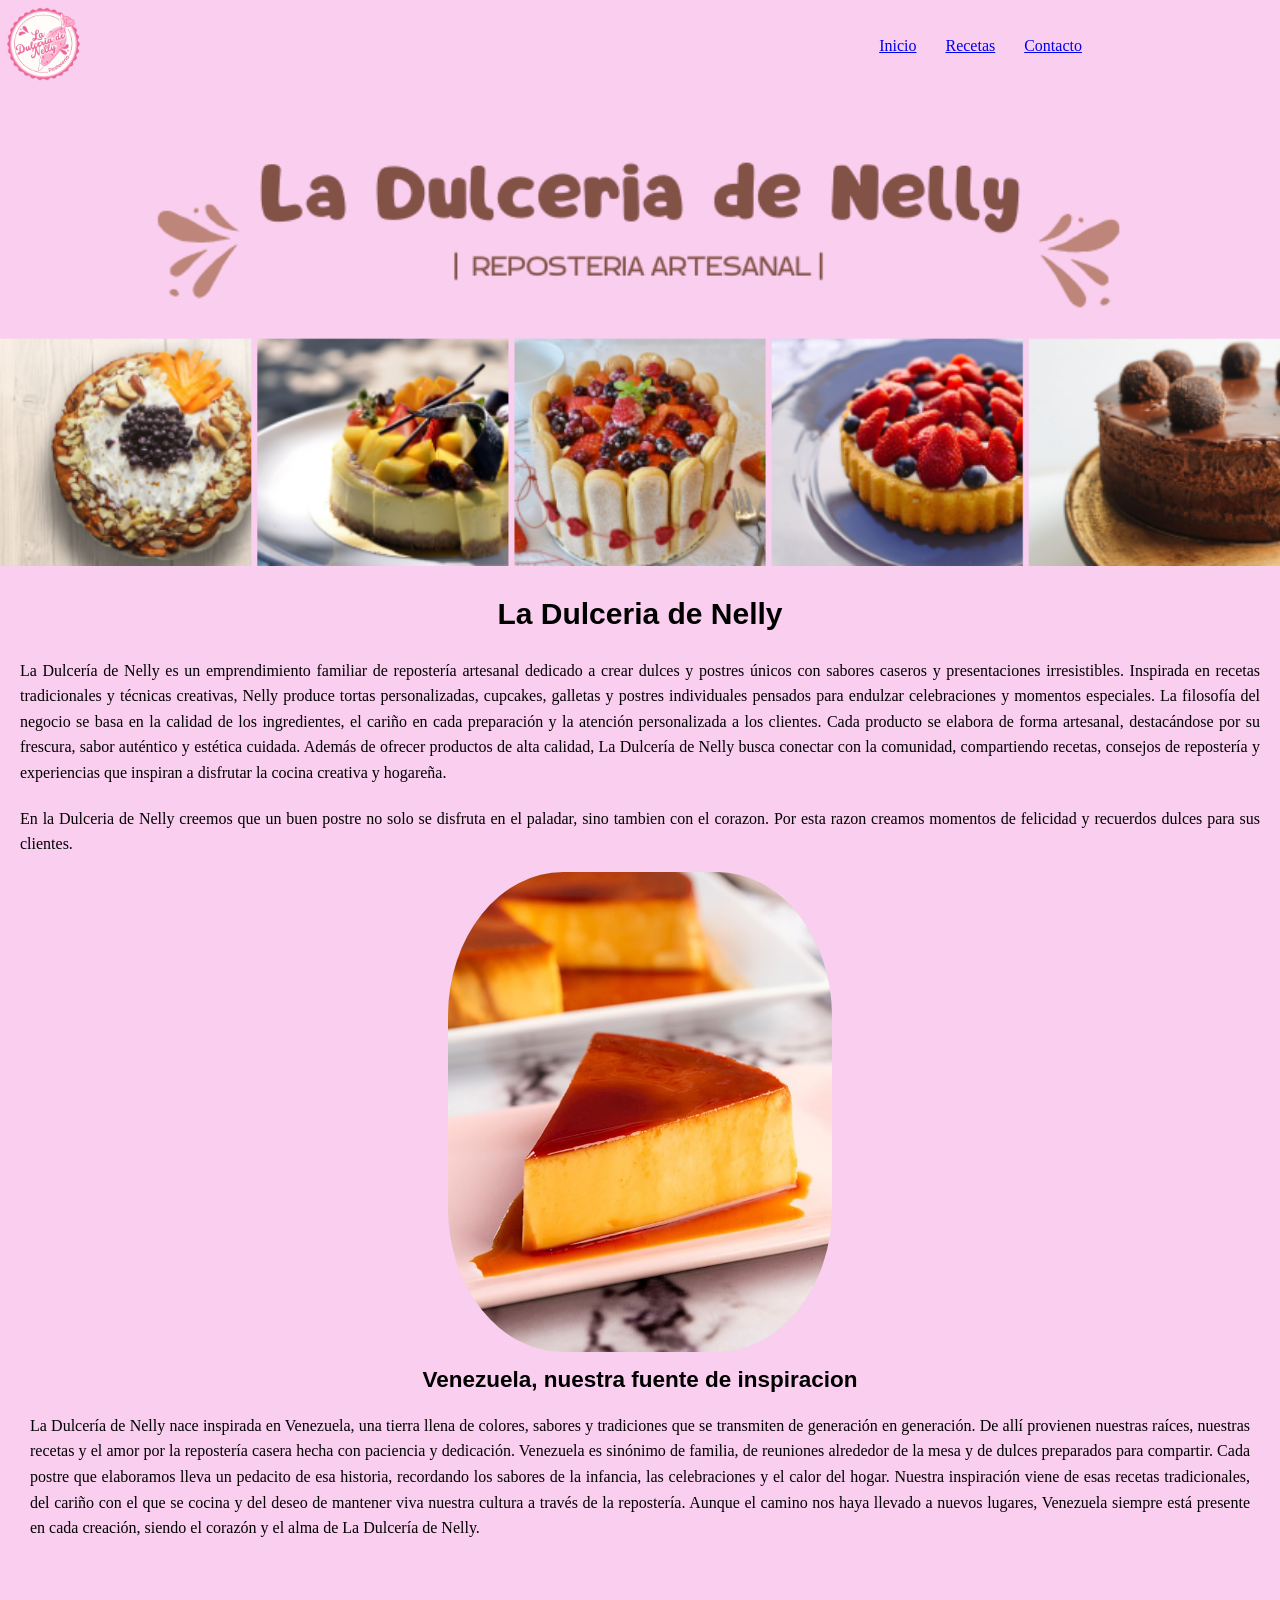
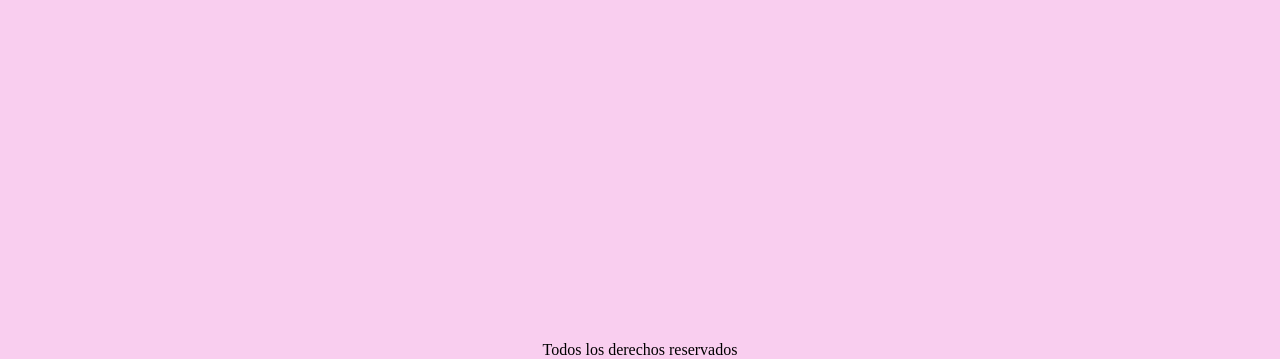
==== index.html @ ca682ae8 "se agrega archivos de proyecto entrega dos" ====
<!DOCTYPE html>
<html lang="es">
<head>
    <meta charset="UTF-8">
    <meta name="viewport" content="width=device-width, initial-scale=1.0">
    
    <link rel="stylesheet" href="css/estilos.css">
    <title>La Dulceria de Nelly | Reposteria artesanal</title>
    <link rel="icon" type="img/jpg" href="img/Logo.jpg">
    
</head>
<body>
    
    <!-- etiqueta para el banner principal-->
    
        <header>
        <!-- etiqueta para las img -->
        <a href="index.html">
        <img src="img/Logo.jpg" class="img-logo">
        </a>
       
        <!-- etiquetas para el menu de navegacion-->
        
        <nav class="menu-navegacion">

            <!-- etiqueta para una lista desordenada -->
            <ul>
                <li>
                    <a href="index.html">

                        Inicio 
                    </a>
                    
                   
                </li>
                
                <li>
                    <a href="pages/recetas.html">
                        Recetas
                    </a>
                    
                </li>
                <li>
                    <a href="pages/contacto.html">
                        Contacto
                    </a>
                    
                </li>
            </ul>
        </nav>
    </header>


    <!-- etiqueta para el contenido principal-->

    <main>
        <!-- titulo de mi pagina -->
       <img src="img/inicio.png" class="portada-index">

    <div class="textos">
       <h1 class="titulo-ppal"> La Dulceria de Nelly </h1>
        <!-- etiqueta para los parrafos -->
        <p>La Dulcería de Nelly es un emprendimiento familiar de repostería artesanal dedicado a crear dulces y postres únicos con sabores caseros y presentaciones irresistibles. Inspirada en recetas tradicionales y técnicas creativas, Nelly produce tortas personalizadas, cupcakes, galletas y postres individuales pensados para endulzar celebraciones y momentos especiales. La filosofía del negocio se basa en la calidad de los ingredientes, el cariño en cada preparación y la atención personalizada a los clientes. Cada producto se elabora de forma artesanal, destacándose por su frescura, sabor auténtico y estética cuidada. Además de ofrecer productos de alta calidad, La Dulcería de Nelly busca conectar con la comunidad, compartiendo recetas, consejos de repostería y experiencias que inspiran a disfrutar la cocina creativa y hogareña.  </p>

        <p> En la Dulceria de Nelly creemos que un buen postre no solo se disfruta en el paladar, sino tambien con el corazon. Por esta razon creamos momentos de felicidad y recuerdos dulces para sus clientes. </p>
    </div>

    <div class="imagen">
        <img src="img/Quesillo.jpg" class="foto-quesillo">
    </div>
    <div class="titulo-h2">
        <h2 > Venezuela, nuestra fuente de inspiracion</h2>
    </div>
    <div class="parrafo-p2">
        <p> La Dulcería de Nelly nace inspirada en Venezuela, una tierra llena de colores, sabores y tradiciones que se transmiten de generación en generación. De allí provienen nuestras raíces, nuestras recetas y el amor por la repostería casera hecha con paciencia y dedicación.
        Venezuela es sinónimo de familia, de reuniones alrededor de la mesa y de dulces preparados para compartir. Cada postre que elaboramos lleva un pedacito de esa historia, recordando los sabores de la infancia, las celebraciones y el calor del hogar.
        Nuestra inspiración viene de esas recetas tradicionales, del cariño con el que se cocina y del deseo de mantener viva nuestra cultura a través de la repostería. Aunque el camino nos haya llevado a nuevos lugares, Venezuela siempre está presente en cada creación, siendo el corazón y el alma de La Dulcería de Nelly.</p>
    </div>
    </main>

    <!-- etiqueta para el pie de pagina-->

    <footer>
        <p class="derechos">  Todos los derechos reservados</p>
    </footer>
</body>
</html>
---- css/estilos.css ----
*{ 
    margin: 0;
    padding: 0;
    box-sizing: border-box;
}
body{
    background-color: #F9CEEF ;
}
header{
    height: 10%;
    background-color: #F9CEEF;
    display: flex;
    justify-content: space-between;
    align-items: center;
    padding-right:  20%;

}

.img-logo{
    width: 10%;
    
    
}
.portada-index{
    width: 100%;
    margin: auto;
   

}
main .imagen .foto-quesillo{
   display: block;
   margin: auto;
   width: 30%;
   height: 30%;
   border-radius: 30%;
   object-fit: cover;
   margin-top: 15px; ;
   margin-bottom: 15px;
}
header nav ul{
    
    list-style: none;
    display: flex;
    color: rgb(255, 255, 255);
    gap: 20%;
}

main .textos{
    font-family:Georgia, 'Times New Roman', Times, serif;
    font-size: 16px;
    text-align: justify;
    line-height: 1.6;
    margin: 0 20px;
    margin-top: 20px;
    display: grid;
    gap: 20px;

}
    
main .textos .titulo-ppal{
    text-align: center;
    font-family:Verdana, Geneva, Tahoma, sans-serif;
    font-size: 30px;
    
}

main .titulo-h2{
    text-align: center;
    font-family: Verdana, Geneva, Tahoma, sans-serif;
    font-size: 15px;
}

main .parrafo-p2{
    font-family:Georgia, 'Times New Roman', Times, serif;
    font-size: 16px;
    text-align: justify;
    line-height: 1.6;
    margin: 30px 30px 400px 30px ;
    margin-top: 20px ;
    display: grid;
    gap: 20px;

}

footer .derechos{
    position: sticky;
    text-align: center ;
    

}
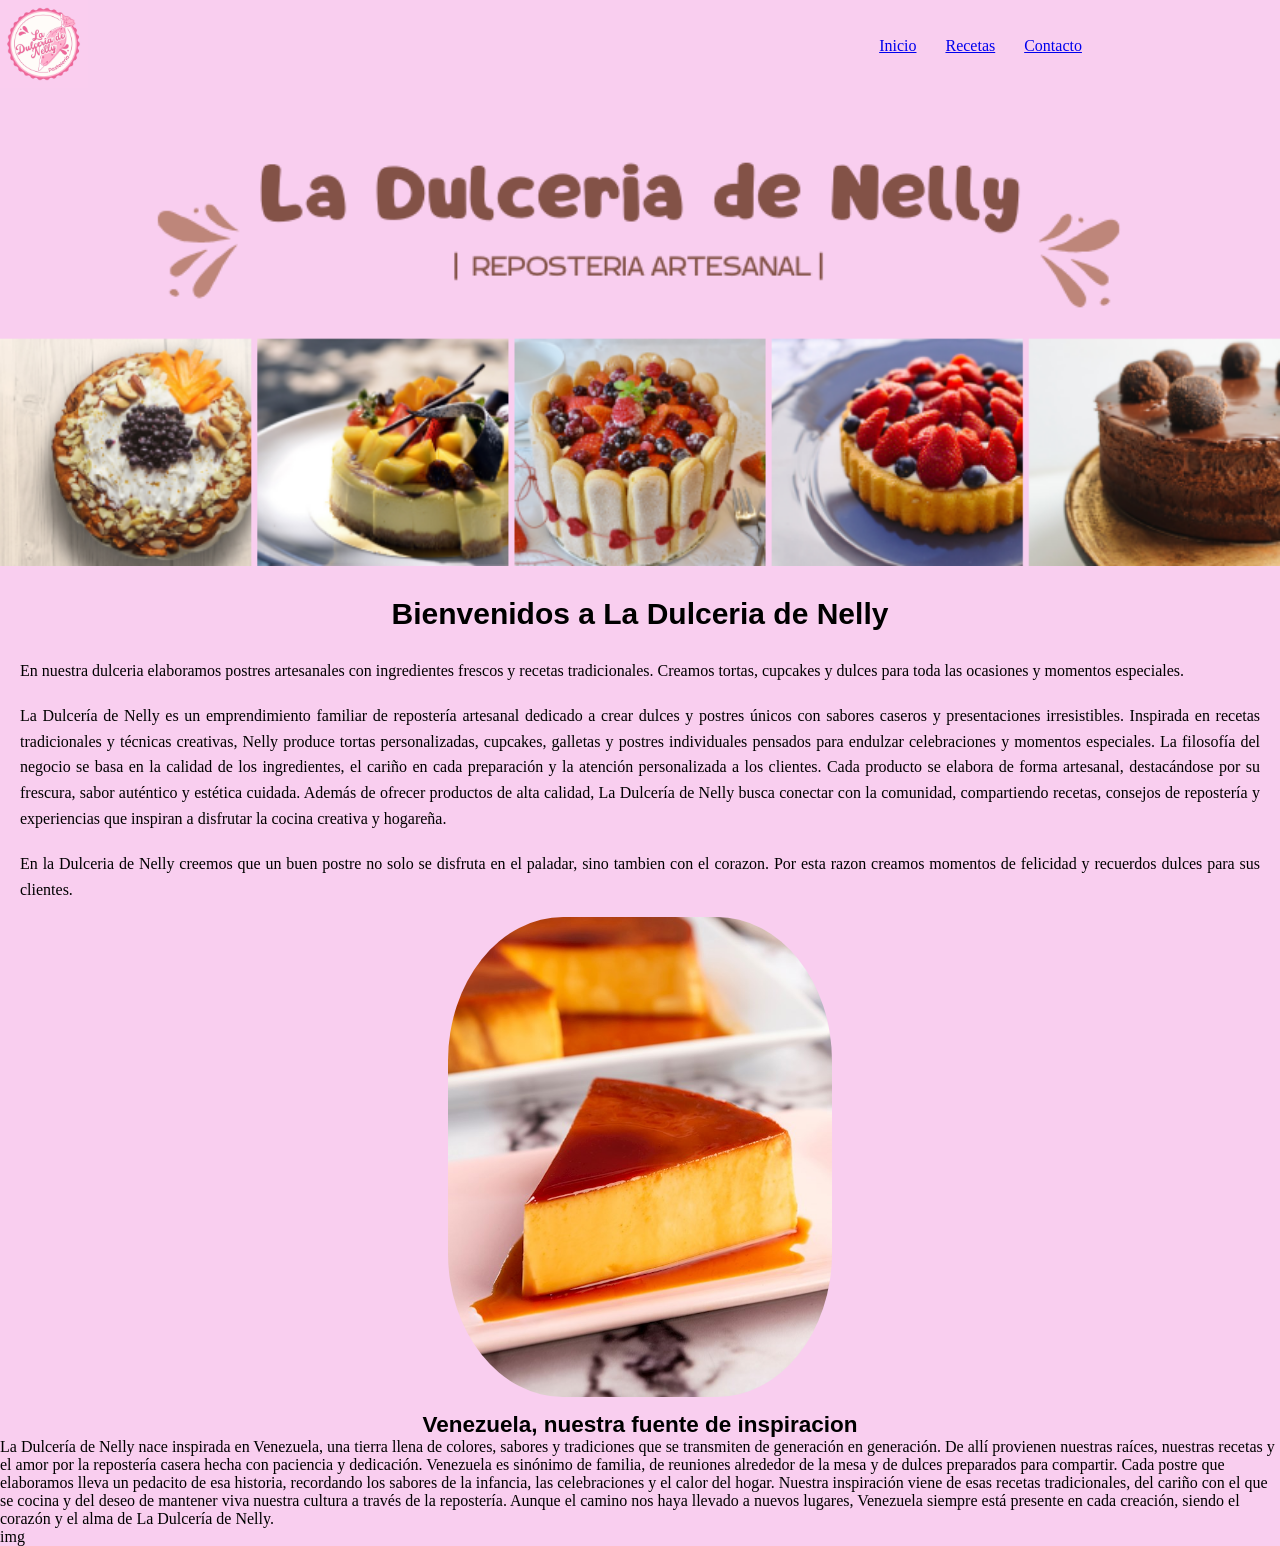
==== commit 9aa00af4: "Add files via upload" ====
--- a/index.html
+++ b/index.html
@@ -1,87 +1,91 @@
-<!DOCTYPE html>
-<html lang="es">
-<head>
-    <meta charset="UTF-8">
-    <meta name="viewport" content="width=device-width, initial-scale=1.0">
-    
-    <link rel="stylesheet" href="css/estilos.css">
-    <title>La Dulceria de Nelly | Reposteria artesanal</title>
-    <link rel="icon" type="img/jpg" href="img/Logo.jpg">
-    
-</head>
-<body>
-    
-    <!-- etiqueta para el banner principal-->
-    
-        <header>
-        <!-- etiqueta para las img -->
-        <a href="index.html">
-        <img src="img/Logo.jpg" class="img-logo">
-        </a>
-       
-        <!-- etiquetas para el menu de navegacion-->
-        
-        <nav class="menu-navegacion">
-
-            <!-- etiqueta para una lista desordenada -->
-            <ul>
-                <li>
-                    <a href="index.html">
-
-                        Inicio 
-                    </a>
-                    
-                   
-                </li>
-                
-                <li>
-                    <a href="pages/recetas.html">
-                        Recetas
-                    </a>
-                    
-                </li>
-                <li>
-                    <a href="pages/contacto.html">
-                        Contacto
-                    </a>
-                    
-                </li>
-            </ul>
-        </nav>
-    </header>
-
-
-    <!-- etiqueta para el contenido principal-->
-
-    <main>
-        <!-- titulo de mi pagina -->
-       <img src="img/inicio.png" class="portada-index">
-
-    <div class="textos">
-       <h1 class="titulo-ppal"> La Dulceria de Nelly </h1>
-        <!-- etiqueta para los parrafos -->
-        <p>La Dulcería de Nelly es un emprendimiento familiar de repostería artesanal dedicado a crear dulces y postres únicos con sabores caseros y presentaciones irresistibles. Inspirada en recetas tradicionales y técnicas creativas, Nelly produce tortas personalizadas, cupcakes, galletas y postres individuales pensados para endulzar celebraciones y momentos especiales. La filosofía del negocio se basa en la calidad de los ingredientes, el cariño en cada preparación y la atención personalizada a los clientes. Cada producto se elabora de forma artesanal, destacándose por su frescura, sabor auténtico y estética cuidada. Además de ofrecer productos de alta calidad, La Dulcería de Nelly busca conectar con la comunidad, compartiendo recetas, consejos de repostería y experiencias que inspiran a disfrutar la cocina creativa y hogareña.  </p>
-
-        <p> En la Dulceria de Nelly creemos que un buen postre no solo se disfruta en el paladar, sino tambien con el corazon. Por esta razon creamos momentos de felicidad y recuerdos dulces para sus clientes. </p>
-    </div>
-
-    <div class="imagen">
-        <img src="img/Quesillo.jpg" class="foto-quesillo">
-    </div>
-    <div class="titulo-h2">
-        <h2 > Venezuela, nuestra fuente de inspiracion</h2>
-    </div>
-    <div class="parrafo-p2">
-        <p> La Dulcería de Nelly nace inspirada en Venezuela, una tierra llena de colores, sabores y tradiciones que se transmiten de generación en generación. De allí provienen nuestras raíces, nuestras recetas y el amor por la repostería casera hecha con paciencia y dedicación.
-        Venezuela es sinónimo de familia, de reuniones alrededor de la mesa y de dulces preparados para compartir. Cada postre que elaboramos lleva un pedacito de esa historia, recordando los sabores de la infancia, las celebraciones y el calor del hogar.
-        Nuestra inspiración viene de esas recetas tradicionales, del cariño con el que se cocina y del deseo de mantener viva nuestra cultura a través de la repostería. Aunque el camino nos haya llevado a nuevos lugares, Venezuela siempre está presente en cada creación, siendo el corazón y el alma de La Dulcería de Nelly.</p>
-    </div>
-    </main>
-
-    <!-- etiqueta para el pie de pagina-->
-
-    <footer>
-        <p class="derechos">  Todos los derechos reservados</p>
-    </footer>
-</body>
+<!DOCTYPE html>
+<html lang="es">
+<head>
+    <meta charset="UTF-8">
+    <meta name="viewport" content="width=device-width, initial-scale=1.0">
+    
+    <link rel="stylesheet" href="css/estilos.css">
+    <title>La Dulceria de Nelly | Reposteria artesanal</title>
+    <link rel="icon" type="img/jpg" href="img/Logo.jpg">
+    
+</head>
+<body>
+    
+    <!-- etiqueta para el banner principal-->
+    
+        <header>
+        <!-- etiqueta para las img -->
+        <a href="index.html">
+        <img src="img/Logo.jpg" class="img-logo">
+        </a>
+       
+        <!-- etiquetas para el menu de navegacion-->
+         
+        
+        <nav class="menu-navegacion">
+
+            <!-- etiqueta para una lista desordenada -->
+            <ul>
+                <li>
+                    <a href="index.html">
+
+                        Inicio 
+                    </a>
+                    
+                   
+                </li>
+                
+                <li>
+                    <a href="pages/recetas.html">
+                        Recetas
+                    </a>
+                    
+                </li>
+                <li>
+                    <a href="pages/contacto.html">
+                        Contacto
+                    </a>
+                    
+                </li>
+            </ul>
+        </nav>
+    </header>
+
+
+    <!-- etiqueta para el contenido principal-->
+
+    <main>
+        <!-- titulo de mi pagina -->
+       <img src="img/inicio.png" class="portada-index">
+
+    <div class="textos">
+       <h1 class="titulo-ppal"> Bienvenidos a La Dulceria de Nelly</h1>
+        <!-- etiqueta para los parrafos -->
+    
+        <p class="parrafo-p">En nuestra dulceria elaboramos postres artesanales con ingredientes frescos y recetas tradicionales. Creamos tortas, cupcakes y dulces para toda las ocasiones y momentos especiales.
+        </p>
+        <p class="parrafo-p">La Dulcería de Nelly es un emprendimiento familiar de repostería artesanal dedicado a crear dulces y postres únicos con sabores caseros y presentaciones irresistibles. Inspirada en recetas tradicionales y técnicas creativas, Nelly produce tortas personalizadas, cupcakes, galletas y postres individuales pensados para endulzar celebraciones y momentos especiales. La filosofía del negocio se basa en la calidad de los ingredientes, el cariño en cada preparación y la atención personalizada a los clientes. Cada producto se elabora de forma artesanal, destacándose por su frescura, sabor auténtico y estética cuidada. Además de ofrecer productos de alta calidad, La Dulcería de Nelly busca conectar con la comunidad, compartiendo recetas, consejos de repostería y experiencias que inspiran a disfrutar la cocina creativa y hogareña.  </p>
+
+        <p class="parrafo-p"> En la Dulceria de Nelly creemos que un buen postre no solo se disfruta en el paladar, sino tambien con el corazon. Por esta razon creamos momentos de felicidad y recuerdos dulces para sus clientes. </p>
+    </div>
+
+    <div class="imagen">
+        <img src="img/Quesillo.jpg" class="foto-quesillo">
+    </div>
+    <div class="titulo-h2">
+        <h2 > Venezuela, nuestra fuente de inspiracion</h2>
+    </div>
+    <div class="parrafo-p">
+        <p> La Dulcería de Nelly nace inspirada en Venezuela, una tierra llena de colores, sabores y tradiciones que se transmiten de generación en generación. De allí provienen nuestras raíces, nuestras recetas y el amor por la repostería casera hecha con paciencia y dedicación.
+        Venezuela es sinónimo de familia, de reuniones alrededor de la mesa y de dulces preparados para compartir. Cada postre que elaboramos lleva un pedacito de esa historia, recordando los sabores de la infancia, las celebraciones y el calor del hogar.
+        Nuestra inspiración viene de esas recetas tradicionales, del cariño con el que se cocina y del deseo de mantener viva nuestra cultura a través de la repostería. Aunque el camino nos haya llevado a nuevos lugares, Venezuela siempre está presente en cada creación, siendo el corazón y el alma de La Dulcería de Nelly.</p>
+    </div>
+    </main>
+
+    <!-- etiqueta para el pie de pagina-->
+
+    <footer>
+        img
+    </footer>
+</body>
 </html>
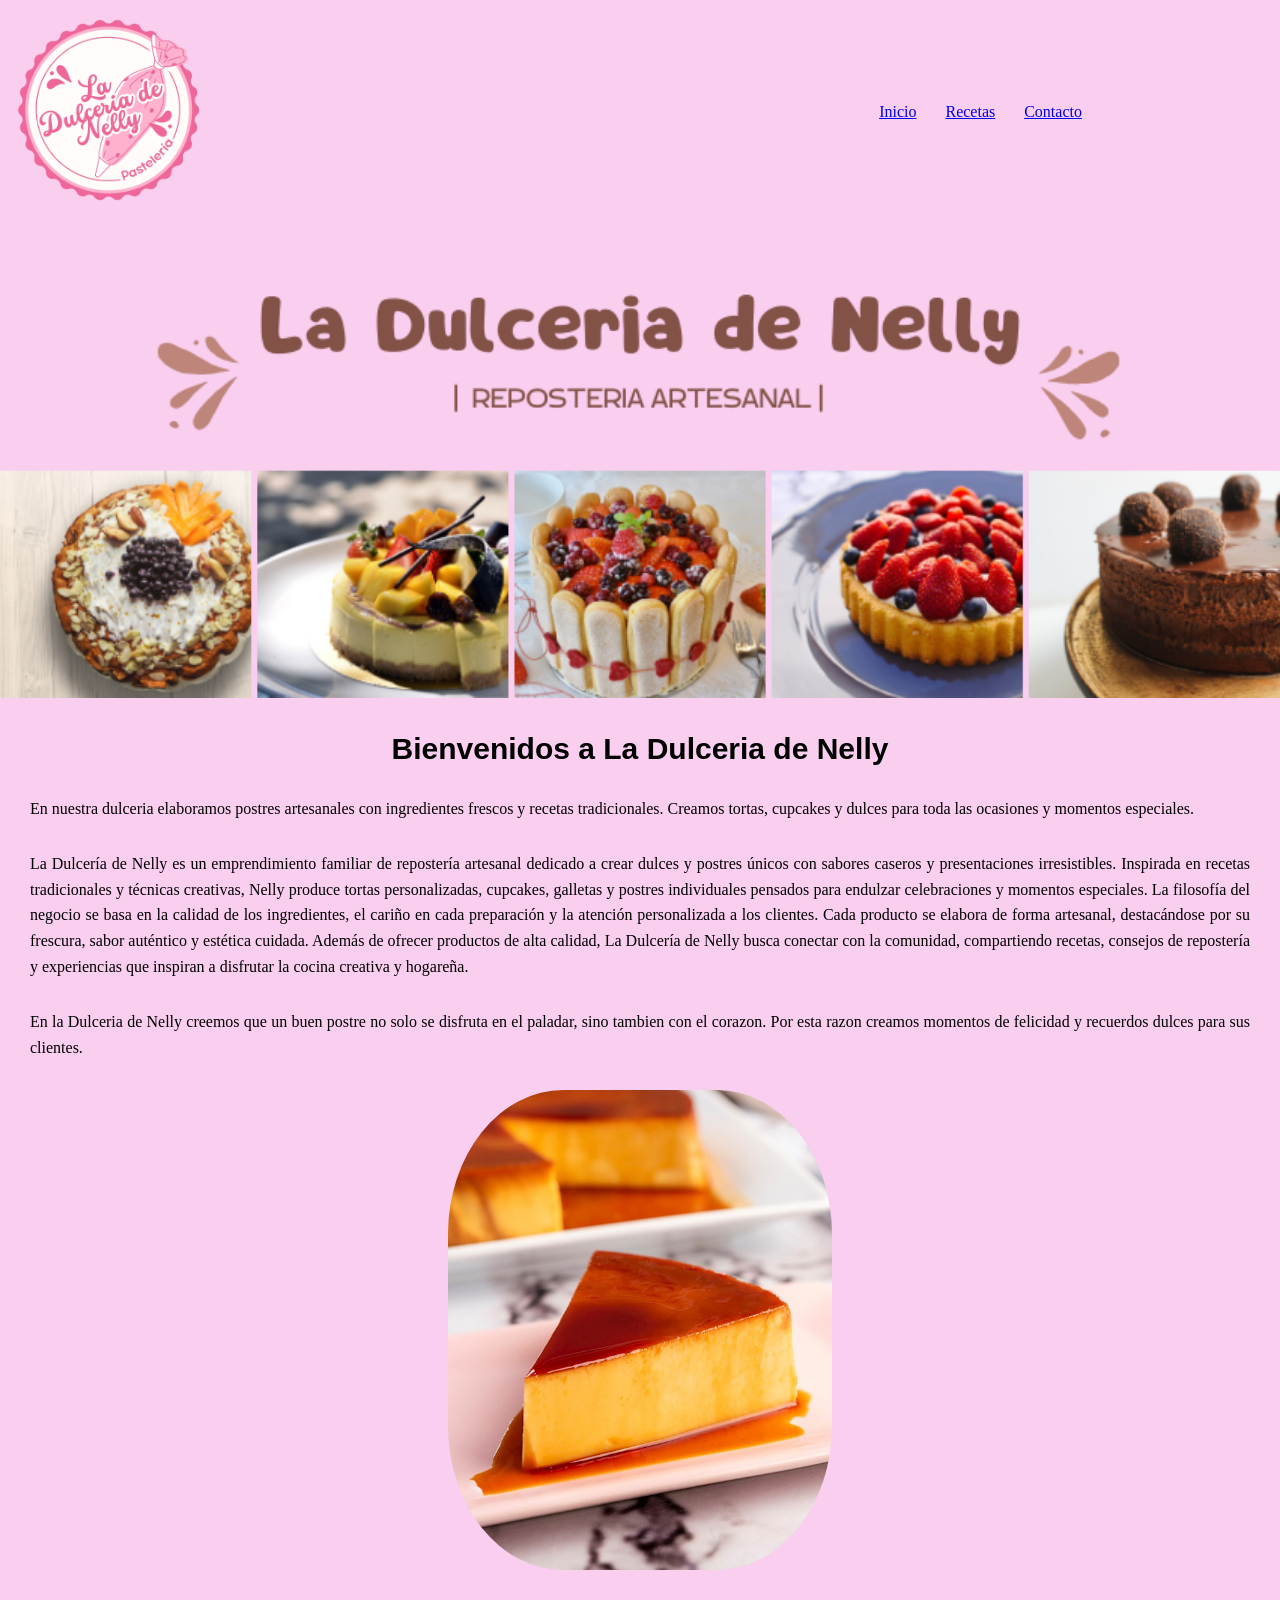
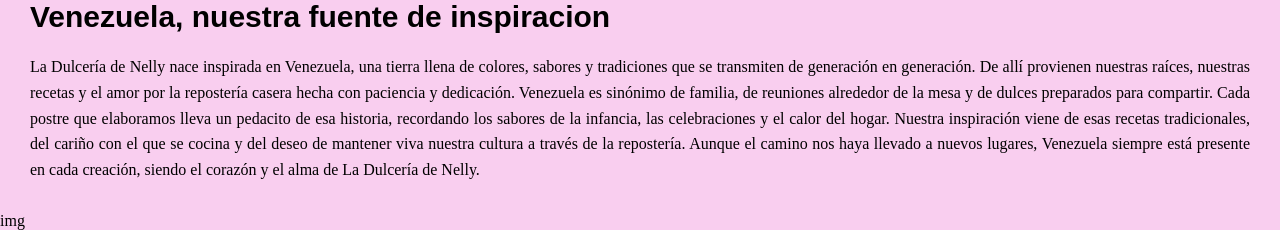
==== commit 7fa1e790: "se agrega archivos de proyecto" ====
--- a/index.html
+++ b/index.html
@@ -1,91 +1,91 @@
-<!DOCTYPE html>
-<html lang="es">
-<head>
-    <meta charset="UTF-8">
-    <meta name="viewport" content="width=device-width, initial-scale=1.0">
-    
-    <link rel="stylesheet" href="css/estilos.css">
-    <title>La Dulceria de Nelly | Reposteria artesanal</title>
-    <link rel="icon" type="img/jpg" href="img/Logo.jpg">
-    
-</head>
-<body>
-    
-    <!-- etiqueta para el banner principal-->
-    
-        <header>
-        <!-- etiqueta para las img -->
-        <a href="index.html">
-        <img src="img/Logo.jpg" class="img-logo">
-        </a>
-       
-        <!-- etiquetas para el menu de navegacion-->
-         
-        
-        <nav class="menu-navegacion">
-
-            <!-- etiqueta para una lista desordenada -->
-            <ul>
-                <li>
-                    <a href="index.html">
-
-                        Inicio 
-                    </a>
-                    
-                   
-                </li>
-                
-                <li>
-                    <a href="pages/recetas.html">
-                        Recetas
-                    </a>
-                    
-                </li>
-                <li>
-                    <a href="pages/contacto.html">
-                        Contacto
-                    </a>
-                    
-                </li>
-            </ul>
-        </nav>
-    </header>
-
-
-    <!-- etiqueta para el contenido principal-->
-
-    <main>
-        <!-- titulo de mi pagina -->
-       <img src="img/inicio.png" class="portada-index">
-
-    <div class="textos">
-       <h1 class="titulo-ppal"> Bienvenidos a La Dulceria de Nelly</h1>
-        <!-- etiqueta para los parrafos -->
-    
-        <p class="parrafo-p">En nuestra dulceria elaboramos postres artesanales con ingredientes frescos y recetas tradicionales. Creamos tortas, cupcakes y dulces para toda las ocasiones y momentos especiales.
-        </p>
-        <p class="parrafo-p">La Dulcería de Nelly es un emprendimiento familiar de repostería artesanal dedicado a crear dulces y postres únicos con sabores caseros y presentaciones irresistibles. Inspirada en recetas tradicionales y técnicas creativas, Nelly produce tortas personalizadas, cupcakes, galletas y postres individuales pensados para endulzar celebraciones y momentos especiales. La filosofía del negocio se basa en la calidad de los ingredientes, el cariño en cada preparación y la atención personalizada a los clientes. Cada producto se elabora de forma artesanal, destacándose por su frescura, sabor auténtico y estética cuidada. Además de ofrecer productos de alta calidad, La Dulcería de Nelly busca conectar con la comunidad, compartiendo recetas, consejos de repostería y experiencias que inspiran a disfrutar la cocina creativa y hogareña.  </p>
-
-        <p class="parrafo-p"> En la Dulceria de Nelly creemos que un buen postre no solo se disfruta en el paladar, sino tambien con el corazon. Por esta razon creamos momentos de felicidad y recuerdos dulces para sus clientes. </p>
-    </div>
-
-    <div class="imagen">
-        <img src="img/Quesillo.jpg" class="foto-quesillo">
-    </div>
-    <div class="titulo-h2">
-        <h2 > Venezuela, nuestra fuente de inspiracion</h2>
-    </div>
-    <div class="parrafo-p">
-        <p> La Dulcería de Nelly nace inspirada en Venezuela, una tierra llena de colores, sabores y tradiciones que se transmiten de generación en generación. De allí provienen nuestras raíces, nuestras recetas y el amor por la repostería casera hecha con paciencia y dedicación.
-        Venezuela es sinónimo de familia, de reuniones alrededor de la mesa y de dulces preparados para compartir. Cada postre que elaboramos lleva un pedacito de esa historia, recordando los sabores de la infancia, las celebraciones y el calor del hogar.
-        Nuestra inspiración viene de esas recetas tradicionales, del cariño con el que se cocina y del deseo de mantener viva nuestra cultura a través de la repostería. Aunque el camino nos haya llevado a nuevos lugares, Venezuela siempre está presente en cada creación, siendo el corazón y el alma de La Dulcería de Nelly.</p>
-    </div>
-    </main>
-
-    <!-- etiqueta para el pie de pagina-->
-
-    <footer>
-        img
-    </footer>
-</body>
+<!DOCTYPE html>
+<html lang="es">
+<head>
+    <meta charset="UTF-8">
+    <meta name="viewport" content="width=device-width, initial-scale=1.0">
+    
+    <link rel="stylesheet" href="css/estilos.css">
+    <title>La Dulceria de Nelly | Reposteria artesanal</title>
+    <link rel="icon" type="img/jpg" href="img/Logo.jpg">
+    
+</head>
+<body>
+    
+    <!-- etiqueta para el banner principal-->
+    
+        <header>
+        <!-- etiqueta para las img -->
+        <a href="index.html">
+        <img src="img/Logo.jpg" class="img-logo">
+        </a>
+       
+        <!-- etiquetas para el menu de navegacion-->
+         
+        
+        <nav class="menu-navegacion">
+
+            <!-- etiqueta para una lista desordenada -->
+            <ul>
+                <li>
+                    <a href="index.html">
+
+                        Inicio 
+                    </a>
+                    
+                   
+                </li>
+                
+                <li>
+                    <a href="pages/recetas.html">
+                        Recetas
+                    </a>
+                    
+                </li>
+                <li>
+                    <a href="pages/contacto.html">
+                        Contacto
+                    </a>
+                    
+                </li>
+            </ul>
+        </nav>
+    </header>
+
+
+    <!-- etiqueta para el contenido principal-->
+
+    <main>
+        <!-- titulo de mi pagina -->
+       <img src="img/inicio.png" class="portada-index">
+
+    <div class="textos">
+       <h1 class="titulo-ppal"> Bienvenidos a La Dulceria de Nelly</h1>
+        <!-- etiqueta para los parrafos -->
+    
+        <p class="parrafo-p">En nuestra dulceria elaboramos postres artesanales con ingredientes frescos y recetas tradicionales. Creamos tortas, cupcakes y dulces para toda las ocasiones y momentos especiales.
+        </p>
+        <p class="parrafo-p">La Dulcería de Nelly es un emprendimiento familiar de repostería artesanal dedicado a crear dulces y postres únicos con sabores caseros y presentaciones irresistibles. Inspirada en recetas tradicionales y técnicas creativas, Nelly produce tortas personalizadas, cupcakes, galletas y postres individuales pensados para endulzar celebraciones y momentos especiales. La filosofía del negocio se basa en la calidad de los ingredientes, el cariño en cada preparación y la atención personalizada a los clientes. Cada producto se elabora de forma artesanal, destacándose por su frescura, sabor auténtico y estética cuidada. Además de ofrecer productos de alta calidad, La Dulcería de Nelly busca conectar con la comunidad, compartiendo recetas, consejos de repostería y experiencias que inspiran a disfrutar la cocina creativa y hogareña.  </p>
+
+        <p class="parrafo-p"> En la Dulceria de Nelly creemos que un buen postre no solo se disfruta en el paladar, sino tambien con el corazon. Por esta razon creamos momentos de felicidad y recuerdos dulces para sus clientes. </p>
+    </div>
+
+    <div class="imagen">
+        <img src="img/Quesillo.jpg" class="foto-quesillo">
+    </div>
+    <div class="titulo-h2">
+        <h2 > Venezuela, nuestra fuente de inspiracion</h2>
+    </div>
+    <div class="parrafo-p">
+        <p> La Dulcería de Nelly nace inspirada en Venezuela, una tierra llena de colores, sabores y tradiciones que se transmiten de generación en generación. De allí provienen nuestras raíces, nuestras recetas y el amor por la repostería casera hecha con paciencia y dedicación.
+        Venezuela es sinónimo de familia, de reuniones alrededor de la mesa y de dulces preparados para compartir. Cada postre que elaboramos lleva un pedacito de esa historia, recordando los sabores de la infancia, las celebraciones y el calor del hogar.
+        Nuestra inspiración viene de esas recetas tradicionales, del cariño con el que se cocina y del deseo de mantener viva nuestra cultura a través de la repostería. Aunque el camino nos haya llevado a nuevos lugares, Venezuela siempre está presente en cada creación, siendo el corazón y el alma de La Dulcería de Nelly.</p>
+    </div>
+    </main>
+
+    <!-- etiqueta para el pie de pagina-->
+
+    <footer>
+        img
+    </footer>
+</body>
 </html>
--- a/css/estilos.css
+++ b/css/estilos.css
@@ -1,90 +1,81 @@
-*{ 
-    margin: 0;
-    padding: 0;
-    box-sizing: border-box;
-}
-body{
-    background-color: #F9CEEF ;
-}
-header{
-    height: 10%;
-    background-color: #F9CEEF;
-    display: flex;
-    justify-content: space-between;
-    align-items: center;
-    padding-right:  20%;
-
+* {
+  margin: 0;
+  padding: 0;
+  box-sizing: border-box;
 }
 
-.img-logo{
-    width: 10%;
-    
-    
-}
-.portada-index{
-    width: 100%;
-    margin: auto;
-   
-
-}
-main .imagen .foto-quesillo{
-   display: block;
-   margin: auto;
-   width: 30%;
-   height: 30%;
-   border-radius: 30%;
-   object-fit: cover;
-   margin-top: 15px; ;
-   margin-bottom: 15px;
-}
-header nav ul{
-    
-    list-style: none;
-    display: flex;
-    color: rgb(255, 255, 255);
-    gap: 20%;
+body {
+  background-color: #F9CEEF;
 }
 
-main .textos{
-    font-family:Georgia, 'Times New Roman', Times, serif;
-    font-size: 16px;
-    text-align: justify;
-    line-height: 1.6;
-    margin: 0 20px;
-    margin-top: 20px;
-    display: grid;
-    gap: 20px;
-
+header {
+  height: 10%;
+  background-color: #F9CEEF;
+  display: flex;
+  justify-content: space-between;
+  align-items: center;
+  padding-right: 20%;
 }
-    
-main .textos .titulo-ppal{
-    text-align: center;
-    font-family:Verdana, Geneva, Tahoma, sans-serif;
-    font-size: 30px;
-    
+header .img-logo {
+  width: 25%;
+}
+header .menu-navegacion ul {
+  list-style: none;
+  display: flex;
+  color: rgb(255, 255, 255);
+  gap: 20%;
 }
 
-main .titulo-h2{
-    text-align: center;
-    font-family: Verdana, Geneva, Tahoma, sans-serif;
-    font-size: 15px;
+main .portada-index {
+  width: 100%;
+  margin: auto;
+}
+main .titulo-ppal {
+  text-align: center;
+  font-family: Verdana, Geneva, Tahoma, sans-serif;
+  font-size: 30px;
+  margin: 30px 30px 30px 30px;
+}
+main .imagen .foto-quesillo {
+  display: block;
+  margin: auto;
+  width: 30%;
+  height: 30%;
+  border-radius: 30%;
+  object-fit: cover;
+  margin-top: 15px;
+  margin-bottom: 15px;
+}
+main .titulo-h2 {
+  text-align: justify;
+  font-family: Verdana, Geneva, Tahoma, sans-serif;
+  font-size: 20px;
+  margin: 30px 0px 0px 30px;
+}
+main .parrafo-p {
+  font-family: Georgia, "Times New Roman", Times, serif;
+  font-size: 16px;
+  text-align: justify;
+  line-height: 1.6;
+  margin: 30px 30px 30px 30px;
+  margin-top: 20px;
+  display: grid;
+  gap: 20px;
+}
+main .titulo-h2-2 {
+  text-align: justify;
+  font-family: Verdana, Geneva, Tahoma, sans-serif;
+  font-size: 15px;
+  margin: 30px 0px 0px 30px;
 }
 
-main .parrafo-p2{
-    font-family:Georgia, 'Times New Roman', Times, serif;
-    font-size: 16px;
-    text-align: justify;
-    line-height: 1.6;
-    margin: 30px 30px 400px 30px ;
-    margin-top: 20px ;
-    display: grid;
-    gap: 20px;
-
+footer .footer {
+  display: block;
+  margin: auto;
+  width: 100%;
+  height: 30%;
+  object-fit: cover;
+  margin-top: 10%;
 }
 
-footer .derechos{
-    position: sticky;
-    text-align: center ;
-    
-
-}
+/*# sourceMappingURL=estilos.css.map */
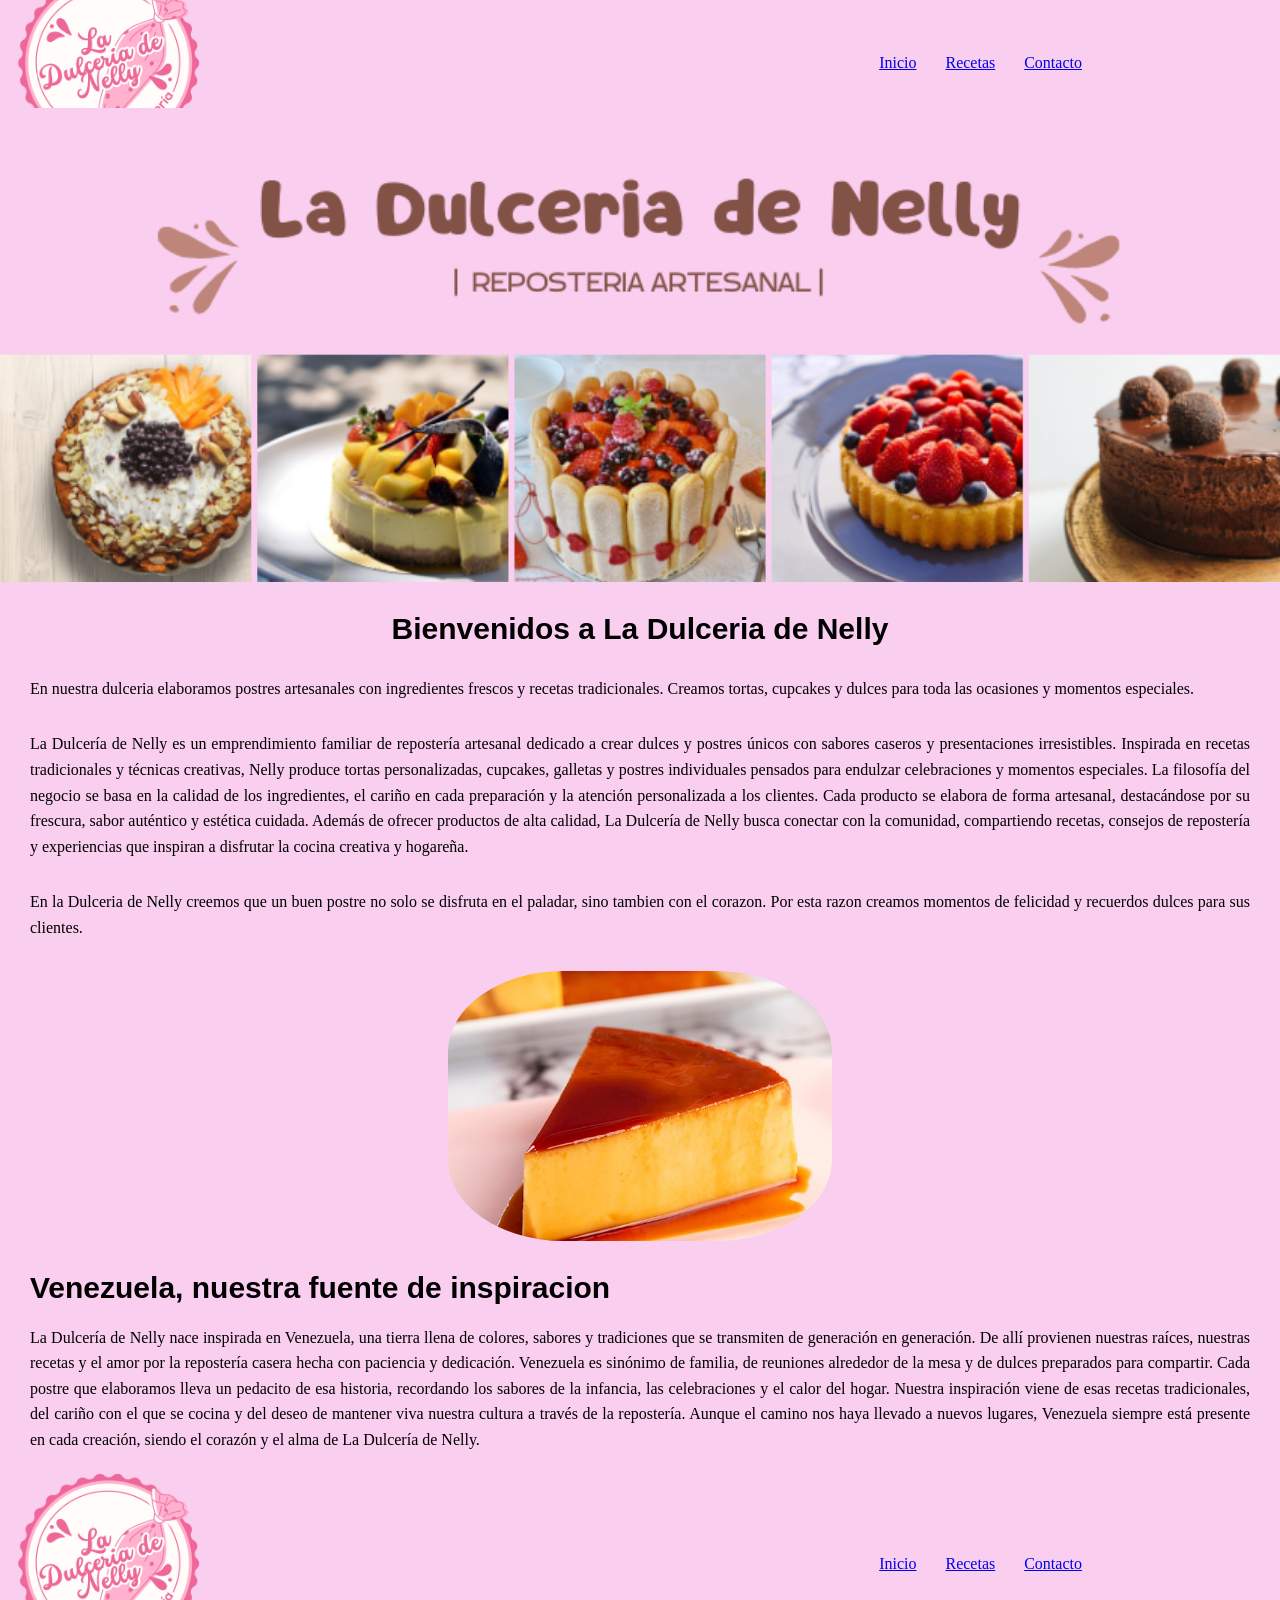
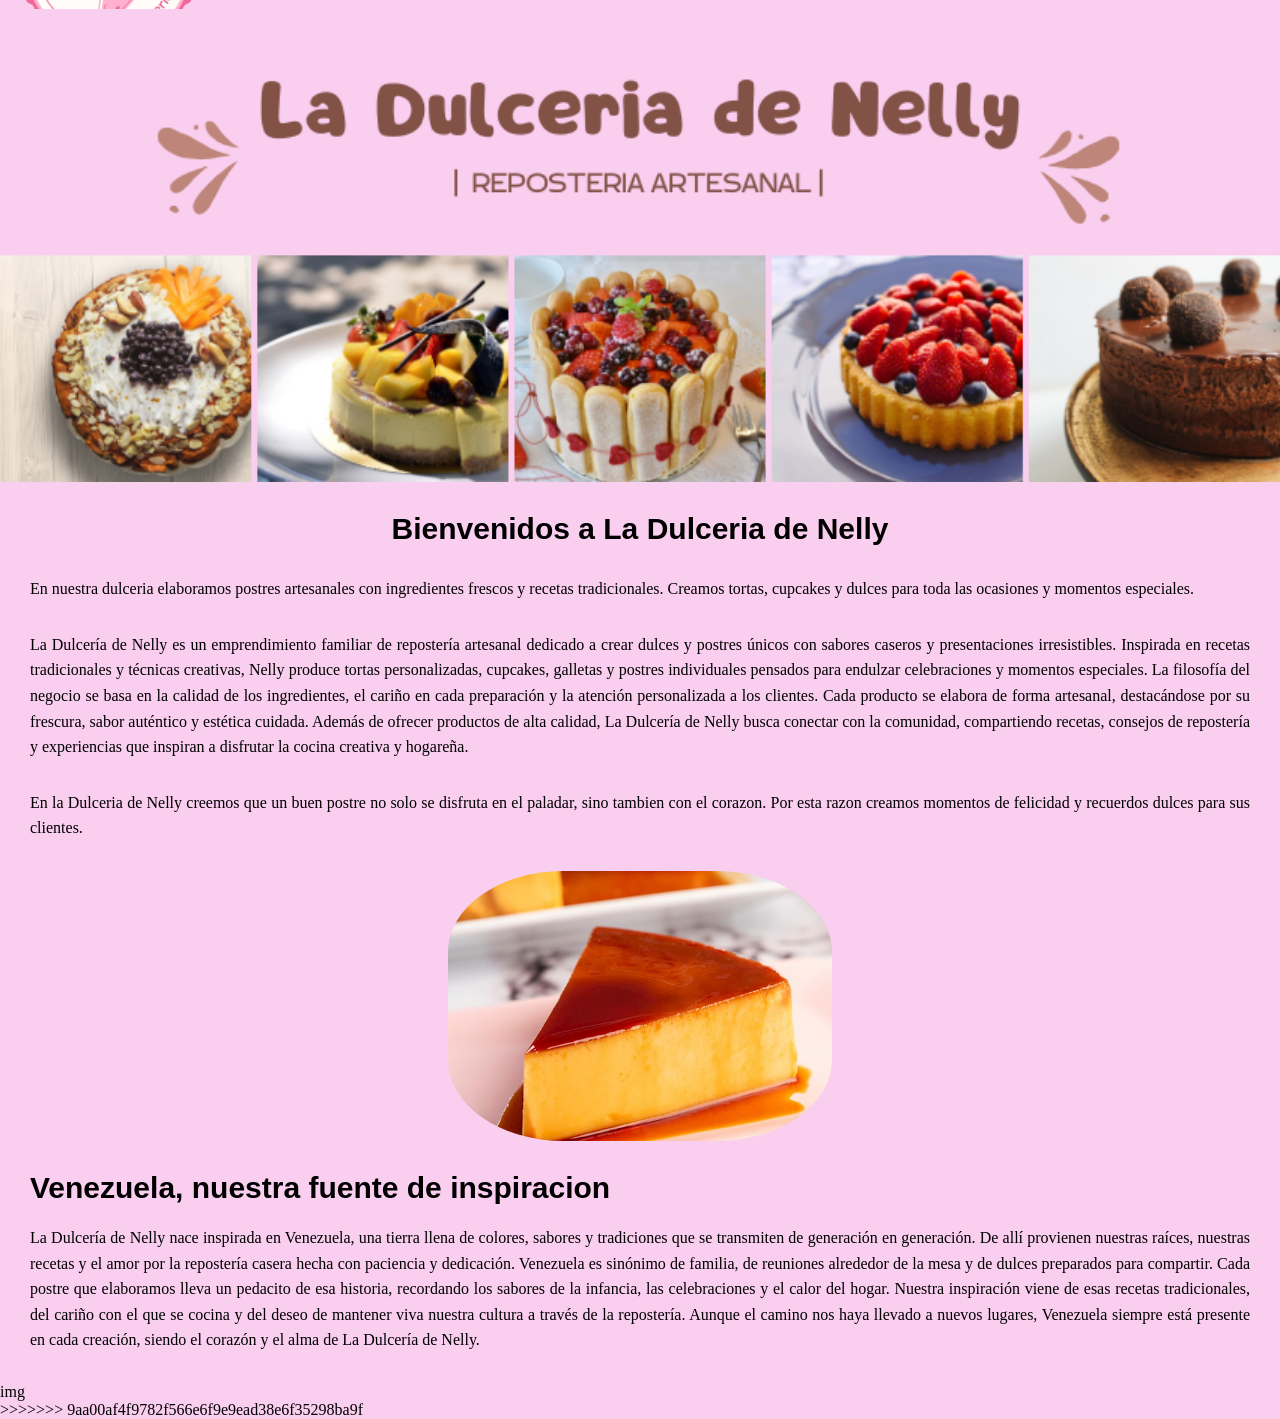
==== commit c929c4ed: "nuevos cambios" ====
--- a/index.html
+++ b/index.html
@@ -1,3 +1,4 @@
+<<<<<<< HEAD
 <!DOCTYPE html>
 <html lang="es">
 <head>
@@ -88,4 +89,96 @@
         img
     </footer>
 </body>
+=======
+<!DOCTYPE html>
+<html lang="es">
+<head>
+    <meta charset="UTF-8">
+    <meta name="viewport" content="width=device-width, initial-scale=1.0">
+    
+    <link rel="stylesheet" href="css/estilos.css">
+    <title>La Dulceria de Nelly | Reposteria artesanal</title>
+    <link rel="icon" type="img/jpg" href="img/Logo.jpg">
+    
+</head>
+<body>
+    
+    <!-- etiqueta para el banner principal-->
+    
+        <header>
+        <!-- etiqueta para las img -->
+        <a href="index.html">
+        <img src="img/Logo.jpg" class="img-logo">
+        </a>
+       
+        <!-- etiquetas para el menu de navegacion-->
+         
+        
+        <nav class="menu-navegacion">
+
+            <!-- etiqueta para una lista desordenada -->
+            <ul>
+                <li>
+                    <a href="index.html">
+
+                        Inicio 
+                    </a>
+                    
+                   
+                </li>
+                
+                <li>
+                    <a href="pages/recetas.html">
+                        Recetas
+                    </a>
+                    
+                </li>
+                <li>
+                    <a href="pages/contacto.html">
+                        Contacto
+                    </a>
+                    
+                </li>
+            </ul>
+        </nav>
+    </header>
+
+
+    <!-- etiqueta para el contenido principal-->
+
+    <main>
+        <!-- titulo de mi pagina -->
+       <img src="img/inicio.png" class="portada-index">
+
+    <div class="textos">
+       <h1 class="titulo-ppal"> Bienvenidos a La Dulceria de Nelly</h1>
+        <!-- etiqueta para los parrafos -->
+    
+        <p class="parrafo-p">En nuestra dulceria elaboramos postres artesanales con ingredientes frescos y recetas tradicionales. Creamos tortas, cupcakes y dulces para toda las ocasiones y momentos especiales.
+        </p>
+        <p class="parrafo-p">La Dulcería de Nelly es un emprendimiento familiar de repostería artesanal dedicado a crear dulces y postres únicos con sabores caseros y presentaciones irresistibles. Inspirada en recetas tradicionales y técnicas creativas, Nelly produce tortas personalizadas, cupcakes, galletas y postres individuales pensados para endulzar celebraciones y momentos especiales. La filosofía del negocio se basa en la calidad de los ingredientes, el cariño en cada preparación y la atención personalizada a los clientes. Cada producto se elabora de forma artesanal, destacándose por su frescura, sabor auténtico y estética cuidada. Además de ofrecer productos de alta calidad, La Dulcería de Nelly busca conectar con la comunidad, compartiendo recetas, consejos de repostería y experiencias que inspiran a disfrutar la cocina creativa y hogareña.  </p>
+
+        <p class="parrafo-p"> En la Dulceria de Nelly creemos que un buen postre no solo se disfruta en el paladar, sino tambien con el corazon. Por esta razon creamos momentos de felicidad y recuerdos dulces para sus clientes. </p>
+    </div>
+
+    <div class="imagen">
+        <img src="img/Quesillo.jpg" class="foto-quesillo">
+    </div>
+    <div class="titulo-h2">
+        <h2 > Venezuela, nuestra fuente de inspiracion</h2>
+    </div>
+    <div class="parrafo-p">
+        <p> La Dulcería de Nelly nace inspirada en Venezuela, una tierra llena de colores, sabores y tradiciones que se transmiten de generación en generación. De allí provienen nuestras raíces, nuestras recetas y el amor por la repostería casera hecha con paciencia y dedicación.
+        Venezuela es sinónimo de familia, de reuniones alrededor de la mesa y de dulces preparados para compartir. Cada postre que elaboramos lleva un pedacito de esa historia, recordando los sabores de la infancia, las celebraciones y el calor del hogar.
+        Nuestra inspiración viene de esas recetas tradicionales, del cariño con el que se cocina y del deseo de mantener viva nuestra cultura a través de la repostería. Aunque el camino nos haya llevado a nuevos lugares, Venezuela siempre está presente en cada creación, siendo el corazón y el alma de La Dulcería de Nelly.</p>
+    </div>
+    </main>
+
+    <!-- etiqueta para el pie de pagina-->
+
+    <footer>
+        img
+    </footer>
+</body>
+>>>>>>> 9aa00af4f9782f566e6f9e9ead38e6f35298ba9f
 </html>
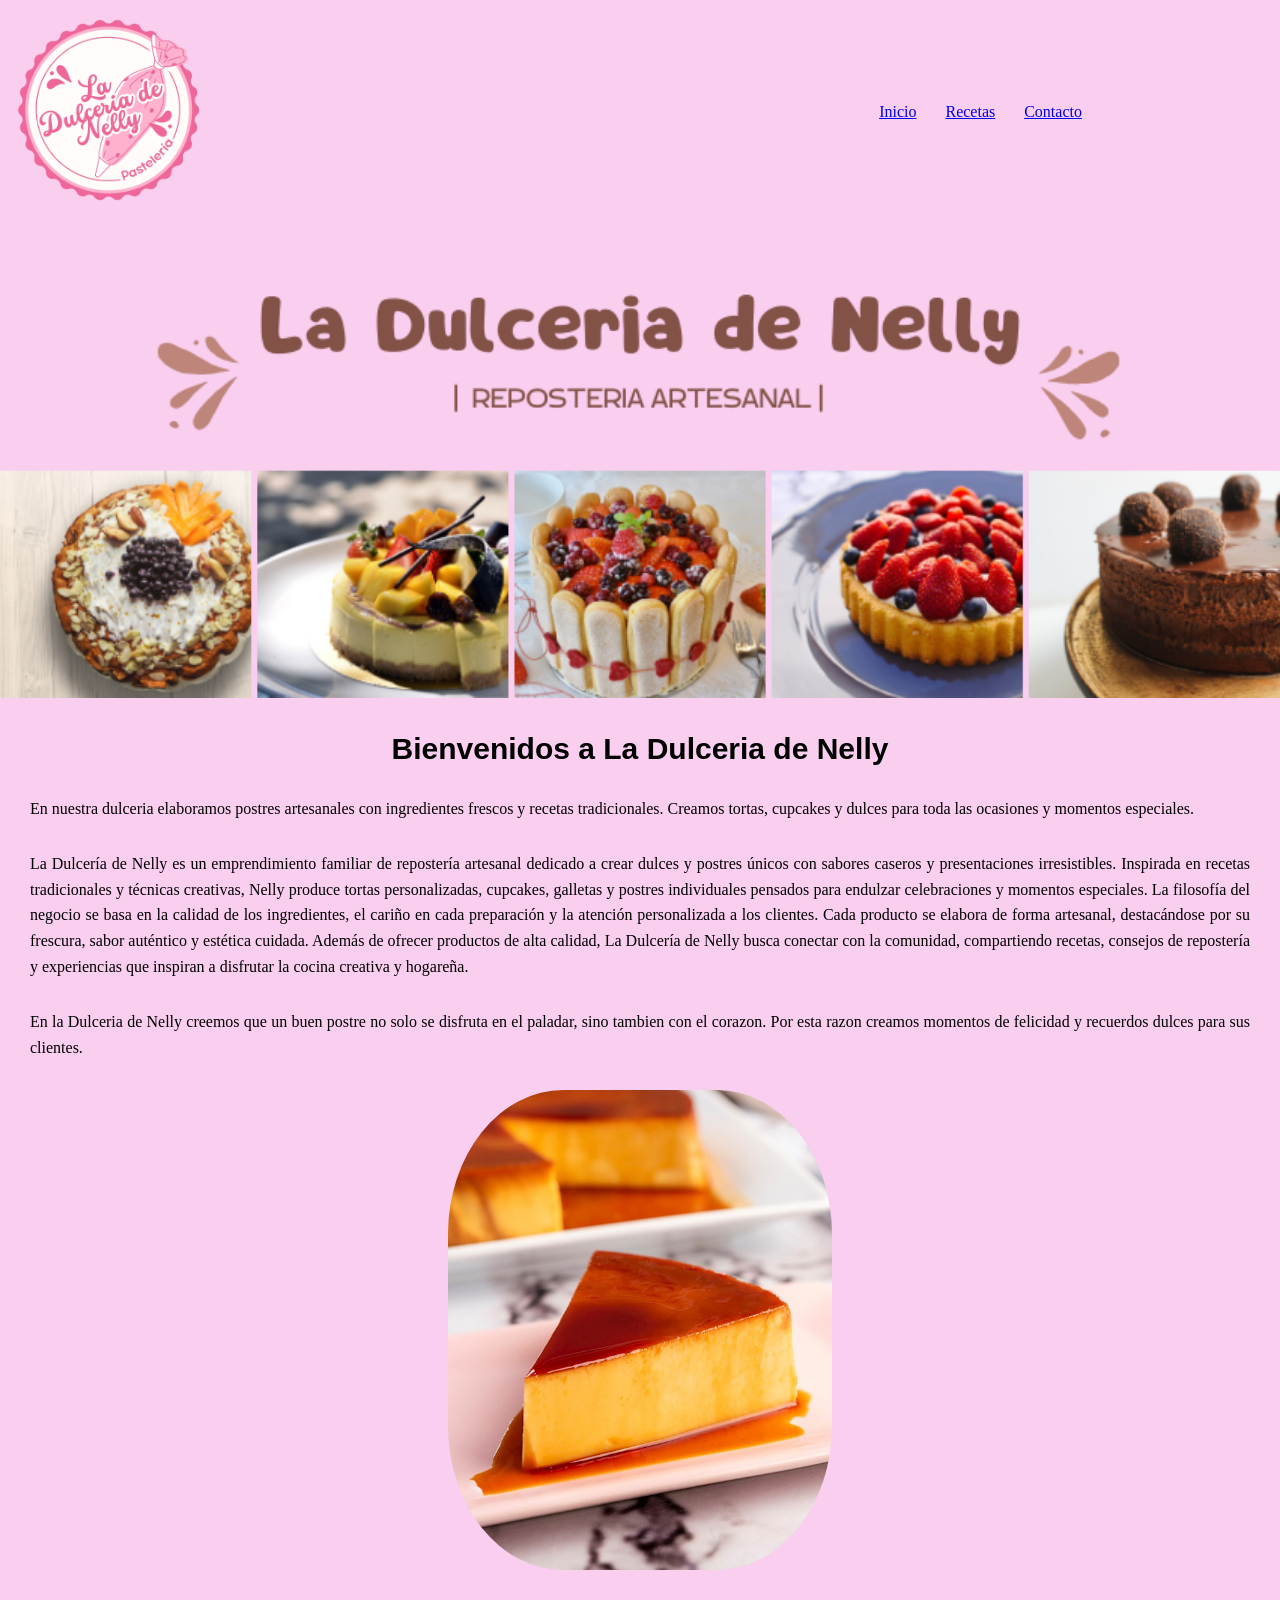
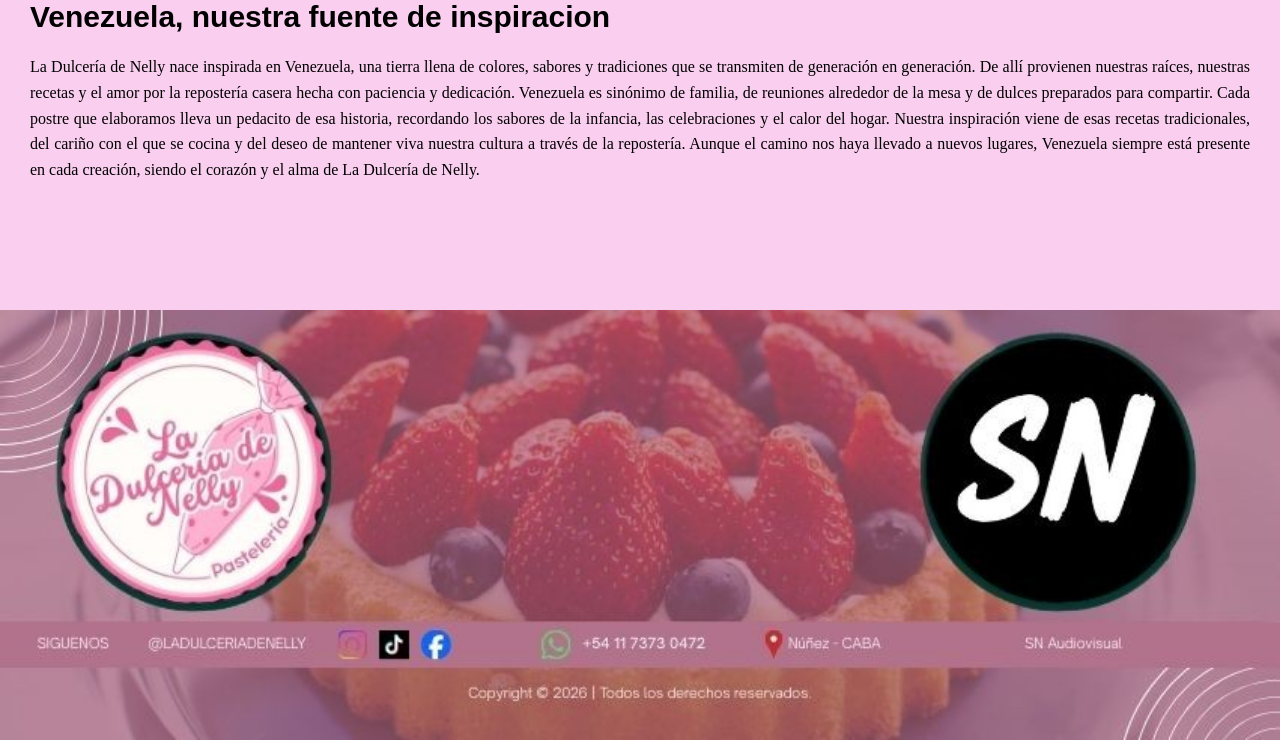
==== commit 496a9f45: "nuevos cambios" ====
--- a/index.html
+++ b/index.html
@@ -1,4 +1,4 @@
-<<<<<<< HEAD
+
 <!DOCTYPE html>
 <html lang="es">
 <head>
@@ -7,7 +7,7 @@
     
     <link rel="stylesheet" href="css/estilos.css">
     <title>La Dulceria de Nelly | Reposteria artesanal</title>
-    <link rel="icon" type="img/jpg" href="img/Logo.jpg">
+    
     
 </head>
 <body>
@@ -86,99 +86,8 @@
     <!-- etiqueta para el pie de pagina-->
 
     <footer>
-        img
+        <img src="img/footer.jpg" class="footer">
     </footer>
 </body>
-=======
-<!DOCTYPE html>
-<html lang="es">
-<head>
-    <meta charset="UTF-8">
-    <meta name="viewport" content="width=device-width, initial-scale=1.0">
-    
-    <link rel="stylesheet" href="css/estilos.css">
-    <title>La Dulceria de Nelly | Reposteria artesanal</title>
-    <link rel="icon" type="img/jpg" href="img/Logo.jpg">
-    
-</head>
-<body>
-    
-    <!-- etiqueta para el banner principal-->
-    
-        <header>
-        <!-- etiqueta para las img -->
-        <a href="index.html">
-        <img src="img/Logo.jpg" class="img-logo">
-        </a>
-       
-        <!-- etiquetas para el menu de navegacion-->
-         
-        
-        <nav class="menu-navegacion">
 
-            <!-- etiqueta para una lista desordenada -->
-            <ul>
-                <li>
-                    <a href="index.html">
-
-                        Inicio 
-                    </a>
-                    
-                   
-                </li>
-                
-                <li>
-                    <a href="pages/recetas.html">
-                        Recetas
-                    </a>
-                    
-                </li>
-                <li>
-                    <a href="pages/contacto.html">
-                        Contacto
-                    </a>
-                    
-                </li>
-            </ul>
-        </nav>
-    </header>
-
-
-    <!-- etiqueta para el contenido principal-->
-
-    <main>
-        <!-- titulo de mi pagina -->
-       <img src="img/inicio.png" class="portada-index">
-
-    <div class="textos">
-       <h1 class="titulo-ppal"> Bienvenidos a La Dulceria de Nelly</h1>
-        <!-- etiqueta para los parrafos -->
-    
-        <p class="parrafo-p">En nuestra dulceria elaboramos postres artesanales con ingredientes frescos y recetas tradicionales. Creamos tortas, cupcakes y dulces para toda las ocasiones y momentos especiales.
-        </p>
-        <p class="parrafo-p">La Dulcería de Nelly es un emprendimiento familiar de repostería artesanal dedicado a crear dulces y postres únicos con sabores caseros y presentaciones irresistibles. Inspirada en recetas tradicionales y técnicas creativas, Nelly produce tortas personalizadas, cupcakes, galletas y postres individuales pensados para endulzar celebraciones y momentos especiales. La filosofía del negocio se basa en la calidad de los ingredientes, el cariño en cada preparación y la atención personalizada a los clientes. Cada producto se elabora de forma artesanal, destacándose por su frescura, sabor auténtico y estética cuidada. Además de ofrecer productos de alta calidad, La Dulcería de Nelly busca conectar con la comunidad, compartiendo recetas, consejos de repostería y experiencias que inspiran a disfrutar la cocina creativa y hogareña.  </p>
-
-        <p class="parrafo-p"> En la Dulceria de Nelly creemos que un buen postre no solo se disfruta en el paladar, sino tambien con el corazon. Por esta razon creamos momentos de felicidad y recuerdos dulces para sus clientes. </p>
-    </div>
-
-    <div class="imagen">
-        <img src="img/Quesillo.jpg" class="foto-quesillo">
-    </div>
-    <div class="titulo-h2">
-        <h2 > Venezuela, nuestra fuente de inspiracion</h2>
-    </div>
-    <div class="parrafo-p">
-        <p> La Dulcería de Nelly nace inspirada en Venezuela, una tierra llena de colores, sabores y tradiciones que se transmiten de generación en generación. De allí provienen nuestras raíces, nuestras recetas y el amor por la repostería casera hecha con paciencia y dedicación.
-        Venezuela es sinónimo de familia, de reuniones alrededor de la mesa y de dulces preparados para compartir. Cada postre que elaboramos lleva un pedacito de esa historia, recordando los sabores de la infancia, las celebraciones y el calor del hogar.
-        Nuestra inspiración viene de esas recetas tradicionales, del cariño con el que se cocina y del deseo de mantener viva nuestra cultura a través de la repostería. Aunque el camino nos haya llevado a nuevos lugares, Venezuela siempre está presente en cada creación, siendo el corazón y el alma de La Dulcería de Nelly.</p>
-    </div>
-    </main>
-
-    <!-- etiqueta para el pie de pagina-->
-
-    <footer>
-        img
-    </footer>
-</body>
->>>>>>> 9aa00af4f9782f566e6f9e9ead38e6f35298ba9f
 </html>
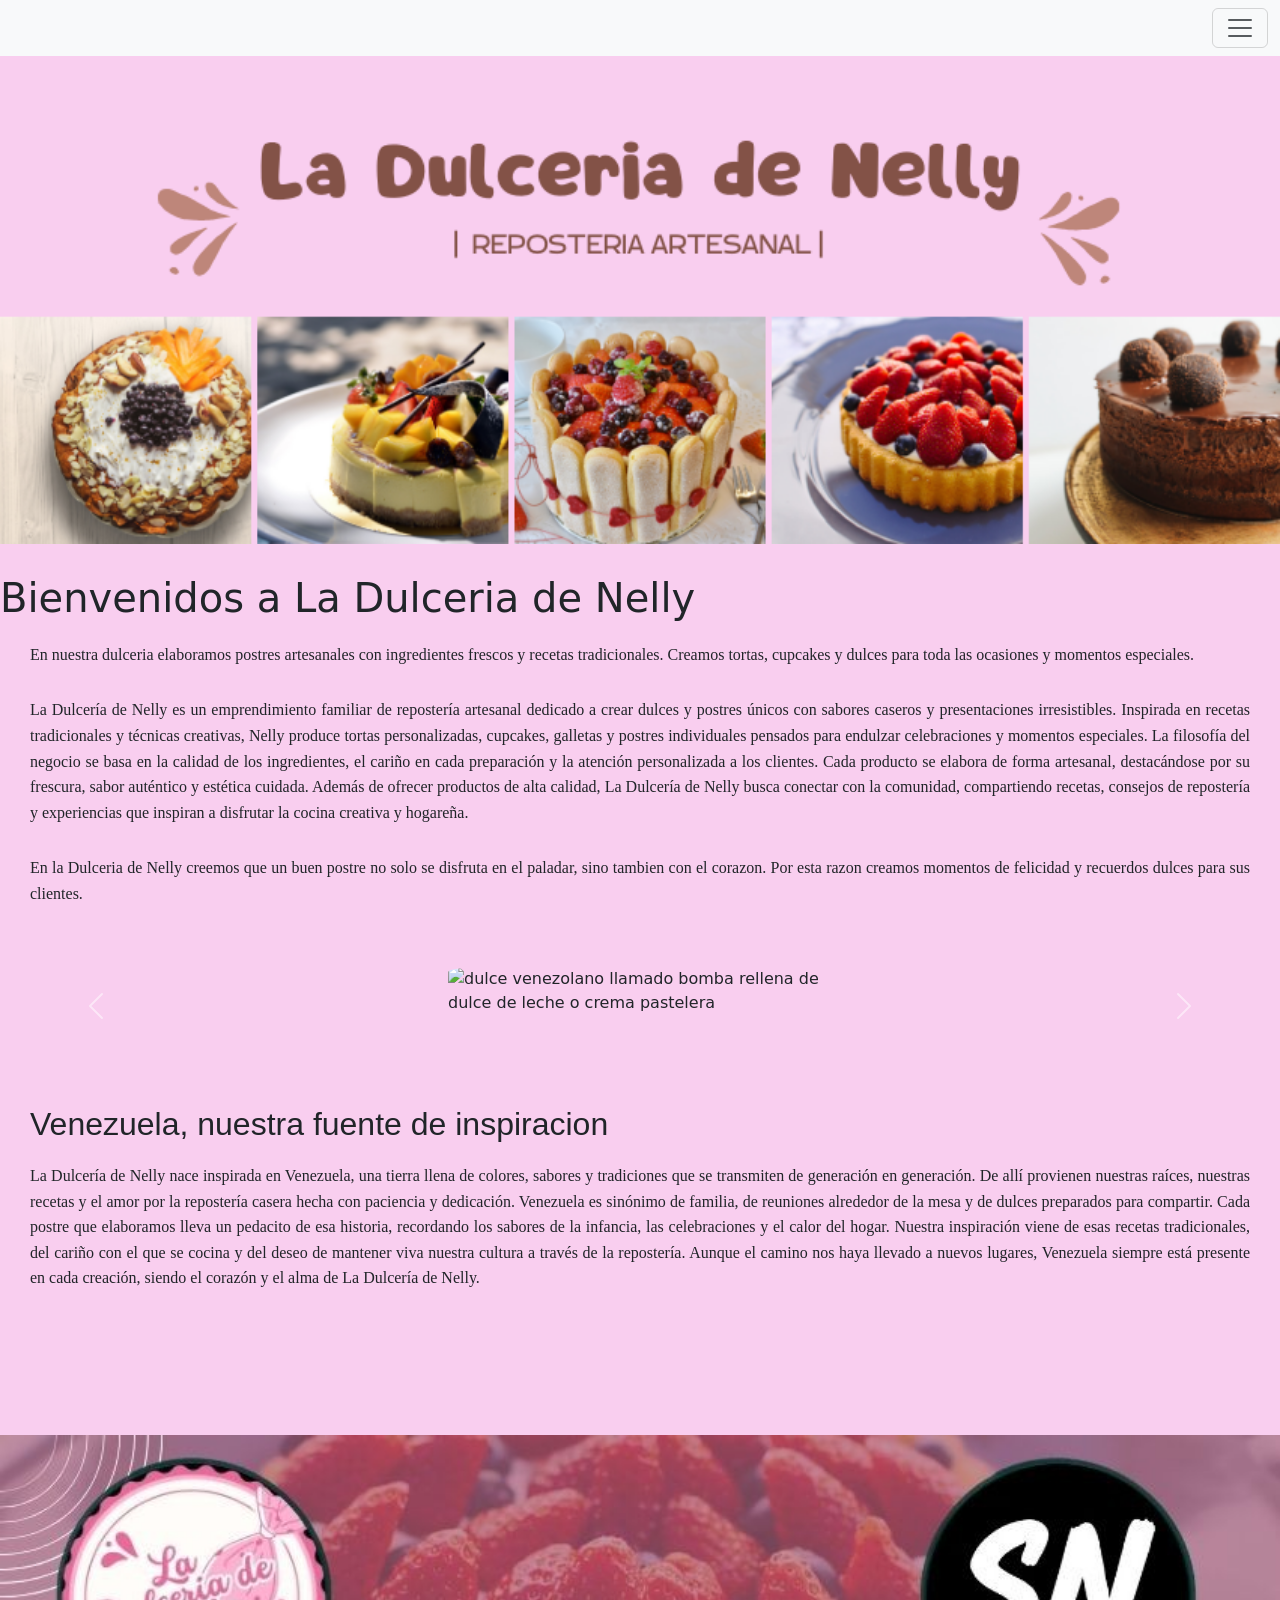
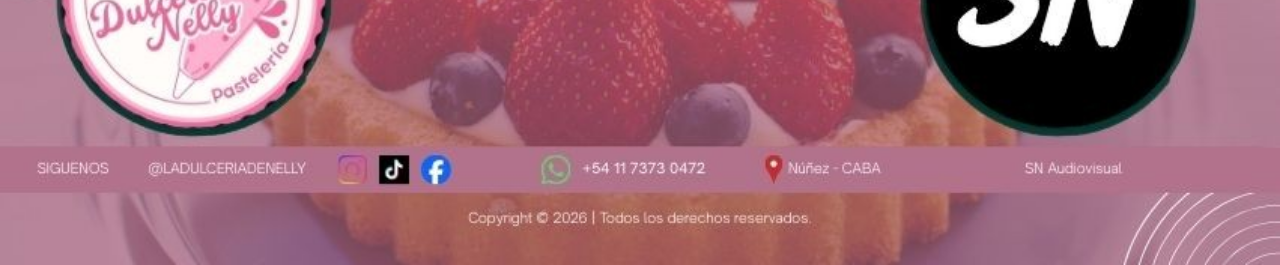
==== commit 3ef0f0ef: "se modifica y se agrega imagenes y estilos nuevos" ====
--- a/index.html
+++ b/index.html
@@ -3,53 +3,53 @@
 <html lang="es">
 <head>
     <meta charset="UTF-8">
+    
     <meta name="viewport" content="width=device-width, initial-scale=1.0">
-    
+    <link href="https://cdn.jsdelivr.net/npm/bootstrap@5.3.8/dist/css/bootstrap.min.css" rel="stylesheet" integrity="sha384-sRIl4kxILFvY47J16cr9ZwB07vP4J8+LH7qKQnuqkuIAvNWLzeN8tE5YBujZqJLB" crossorigin="anonymous">
     <link rel="stylesheet" href="css/estilos.css">
     <title>La Dulceria de Nelly | Reposteria artesanal</title>
-    
+    <meta name="description" content="¡Bienvenidos a nuestro rincón más dulce! La Dulcería de Nelly es mucho más que una repostería en línea; es un puente de sabores que conecta la tradición más profunda de Venezuela con las delicias más emblemáticas del mundo.">
     
 </head>
 <body>
     
     <!-- etiqueta para el banner principal-->
-    
-        <header>
+       
+    <header>
         <!-- etiqueta para las img -->
         <a href="index.html">
-        <img src="img/Logo.jpg" class="img-logo">
-        </a>
+    
        
         <!-- etiquetas para el menu de navegacion-->
          
+    <nav class="navbar bg-body-tertiary fixed-top">
+    <div class="container-fluid">
+    <a class="navbar-brand" href=""></a>
+    <button class="navbar-toggler" type="button" data-bs-toggle="offcanvas" data-bs-target="#offcanvasNavbar" aria-controls="offcanvasNavbar" aria-label="Toggle navigation">
+      <span class="navbar-toggler-icon"></span>
+    </button>
+    <div class="offcanvas offcanvas-end" tabindex="-1" id="offcanvasNavbar" aria-labelledby="offcanvasNavbarLabel">
+      <div class="offcanvas-header">
+        <h5 class="offcanvas-title" id="offcanvasNavbarLabel">La Dulceria de Nelly | Reposteria artesanal</h5>
+        <button type="button" class="btn-close" data-bs-dismiss="offcanvas" aria-label="Close"></button>
+      </div>
+      <div class="offcanvas-body">
+        <ul class="navbar-nav justify-content-end flex-grow-1 pe-3">
+          <li class="nav-item">
+            <a class="nav-link active" aria-current="page" href="index.html">Inicio</a>
+          </li>
+          <li class="nav-item">
+            <a class="nav-link" href="pages/recetas.html">Recetas</a>
+          </li>
+          <li class="nav-item">
+            <a class="nav-link" href="pages/contacto.html">Contacto</a>
+          </li>
+        </ul>
+      </div>
+    </div>
+  </div>
+</nav>
         
-        <nav class="menu-navegacion">
-
-            <!-- etiqueta para una lista desordenada -->
-            <ul>
-                <li>
-                    <a href="index.html">
-
-                        Inicio 
-                    </a>
-                    
-                   
-                </li>
-                
-                <li>
-                    <a href="pages/recetas.html">
-                        Recetas
-                    </a>
-                    
-                </li>
-                <li>
-                    <a href="pages/contacto.html">
-                        Contacto
-                    </a>
-                    
-                </li>
-            </ul>
-        </nav>
     </header>
 
 
@@ -57,12 +57,12 @@
 
     <main>
         <!-- titulo de mi pagina -->
-       <img src="img/inicio.png" class="portada-index">
+       <img src="img/inicio.png" class="portada-index" alt="portada nombre la dulceria de nelly con imagen de diferentes dulces nacionales">
 
     <div class="textos">
        <h1 class="titulo-ppal"> Bienvenidos a La Dulceria de Nelly</h1>
         <!-- etiqueta para los parrafos -->
-    
+        <script src="https://cdn.jsdelivr.net/npm/bootstrap@5.3.8/dist/js/bootstrap.bundle.min.js" integrity="sha384-FKyoEForCGlyvwx9Hj09JcYn3nv7wiPVlz7YYwJrWVcXK/BmnVDxM+D2scQbITxI" crossorigin="anonymous"></script>
         <p class="parrafo-p">En nuestra dulceria elaboramos postres artesanales con ingredientes frescos y recetas tradicionales. Creamos tortas, cupcakes y dulces para toda las ocasiones y momentos especiales.
         </p>
         <p class="parrafo-p">La Dulcería de Nelly es un emprendimiento familiar de repostería artesanal dedicado a crear dulces y postres únicos con sabores caseros y presentaciones irresistibles. Inspirada en recetas tradicionales y técnicas creativas, Nelly produce tortas personalizadas, cupcakes, galletas y postres individuales pensados para endulzar celebraciones y momentos especiales. La filosofía del negocio se basa en la calidad de los ingredientes, el cariño en cada preparación y la atención personalizada a los clientes. Cada producto se elabora de forma artesanal, destacándose por su frescura, sabor auténtico y estética cuidada. Además de ofrecer productos de alta calidad, La Dulcería de Nelly busca conectar con la comunidad, compartiendo recetas, consejos de repostería y experiencias que inspiran a disfrutar la cocina creativa y hogareña.  </p>
@@ -70,9 +70,27 @@
         <p class="parrafo-p"> En la Dulceria de Nelly creemos que un buen postre no solo se disfruta en el paladar, sino tambien con el corazon. Por esta razon creamos momentos de felicidad y recuerdos dulces para sus clientes. </p>
     </div>
 
-    <div class="imagen">
-        <img src="img/Quesillo.jpg" class="foto-quesillo">
+    <div id="carouselExample" class="carousel slide">
+  <div class="carousel-inner">
+    <div class="carousel-item active">
+      <img src="img/bomba.webp" class="carrusel" alt="dulce venezolano llamado bomba rellena de dulce de leche o crema pastelera">
     </div>
+    <div class="carousel-item">
+      <img src="img/cachitos.jpeg" class="carrusel" alt="conocido como el desayuno de nuestra infancia, pan relleno de jamon">
+    </div>
+    <div class="carousel-item">
+      <img src="img/pan-de-jamon-venezolano.jpg" class="carrusel" alt="pan que sabe a hogar y tradiciones, incluido en nuetro plato tipico en nuestras fiestas navidenas">
+    </div>
+  </div>
+  <button class="carousel-control-prev" type="button" data-bs-target="#carouselExample" data-bs-slide="prev">
+    <span class="carousel-control-prev-icon" aria-hidden="true"></span>
+    <span class="visually-hidden">Previous</span>
+  </button>
+  <button class="carousel-control-next" type="button" data-bs-target="#carouselExample" data-bs-slide="next">
+    <span class="carousel-control-next-icon" aria-hidden="true"></span>
+    <span class="visually-hidden">Next</span>
+  </button>
+</div>
     <div class="titulo-h2">
         <h2 > Venezuela, nuestra fuente de inspiracion</h2>
     </div>
@@ -86,8 +104,9 @@
     <!-- etiqueta para el pie de pagina-->
 
     <footer>
-        <img src="img/footer.jpg" class="footer">
+        <img src="img/footer.jpg" class="footer" alt="imagen donde muestra nuestros contactos, redes sociales y derechos reservados.">
     </footer>
 </body>
 
-</html>+</html>
+
--- a/css/estilos.css
+++ b/css/estilos.css
@@ -13,11 +13,14 @@
   background-color: #F9CEEF;
   display: flex;
   justify-content: space-between;
-  align-items: center;
+  align-items:  center;
   padding-right: 20%;
 }
 header .img-logo {
-  width: 25%;
+  width: 20%;
+  object-fit: contain;
+  display: flex;
+
 }
 header .menu-navegacion ul {
   list-style: none;
@@ -27,24 +30,25 @@
 }
 
 main .portada-index {
+  display: flex;
   width: 100%;
-  margin: auto;
+  margin: 70px 0px 30px ;
 }
-main .titulo-ppal {
+main .display-1 {
   text-align: center;
   font-family: Verdana, Geneva, Tahoma, sans-serif;
-  font-size: 30px;
+  font-size: 40px;
   margin: 30px 30px 30px 30px;
 }
-main .imagen .foto-quesillo {
+main div .carousel-inner .carrusel {
   display: block;
   margin: auto;
   width: 30%;
   height: 30%;
-  border-radius: 30%;
+  border-radius: 10%;
   object-fit: cover;
-  margin-top: 15px;
-  margin-bottom: 15px;
+  margin-top: 30px;
+  margin-bottom: 60px;
 }
 main .titulo-h2 {
   text-align: justify;
